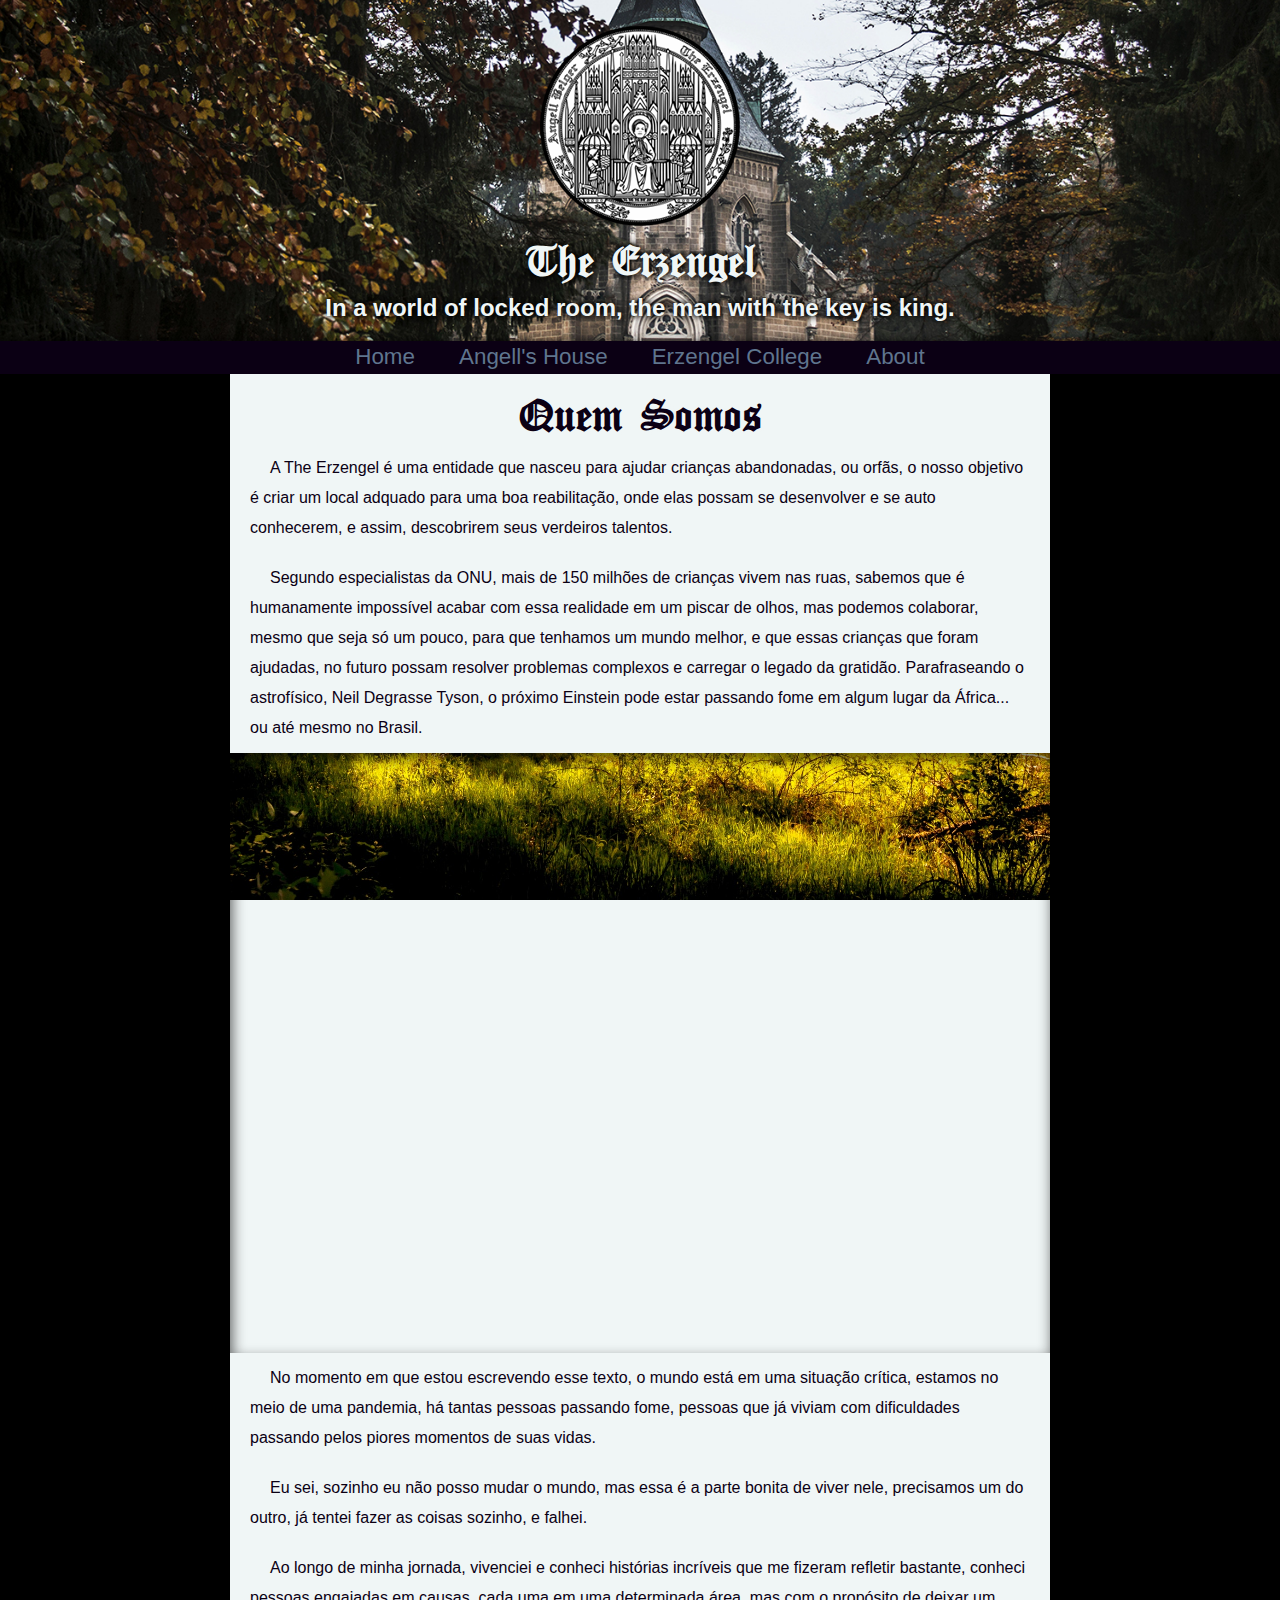
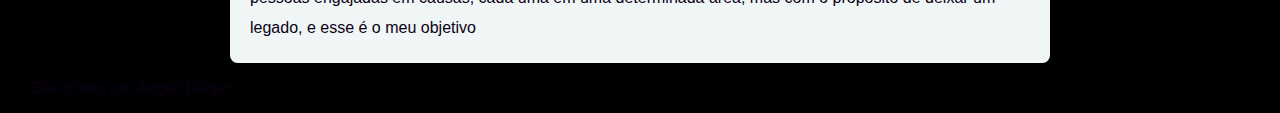
==== about.html @ 29985b0a "up" ====
<!DOCTYPE html>
<html lang="pt-br">
<head>
    <meta charset="UTF-8">
    <meta http-equiv="X-UA-Compatible" content="IE=edge">
    <meta name="viewport" content="width=device-width, initial-scale=1.0">
    <link rel="shortcut icon" href="ICO/favicon.ico" type="image/x-icon">
    <title>The Erzengel</title>
    <link rel="stylesheet" href="style.css">
</head>
<body>
    <header>
        <img src="image/Logo-The-Ezengel-200x200.png" alt="Erzengel">
        <h1>The Erzengel</h1>
        <h2>In a world of locked room, the man with the key is king.</h2>
    </header>
    <nav>
        <a href="index.html">Home</a>
        <a href="angellshouse.html">Angell's House</a>
        <a href="#">Erzengel College</a>
        <a href="#">About</a>
    </nav>
    <main>
        <h1>Quem Somos</h1>
        <p>A The Erzengel é uma entidade que nasceu para ajudar crianças abandonadas, ou orfãs, o nosso objetivo é criar um local adquado para uma boa reabilitação, onde elas possam se desenvolver e se auto conhecerem, e assim, descobrirem seus verdeiros talentos.</p>
        <p>Segundo especialistas da ONU, mais de 150 milhões de crianças vivem nas ruas, sabemos que é humanamente impossível acabar com essa realidade em um piscar de olhos, mas podemos colaborar, mesmo que seja só um pouco, para que tenhamos um mundo melhor, e que essas crianças que foram ajudadas, no futuro possam resolver problemas complexos e carregar o legado da gratidão. Parafraseando o astrofísico, Neil Degrasse Tyson, o próximo Einstein pode estar passando fome em algum lugar da África... ou até mesmo no Brasil.</p>
        <div class="img"></div>
        <p>No momento em que estou escrevendo esse texto, o mundo está em uma situação crítica, estamos no meio de uma pandemia, há tantas pessoas passando fome, pessoas que já viviam com dificuldades passando pelos piores momentos de suas vidas.</p>
        <p>Eu sei, sozinho eu não posso mudar o mundo, mas essa é a parte bonita de viver nele, precisamos um do outro, já tentei fazer as coisas sozinho, e falhei.</p>
        <p>Ao longo de minha jornada, vivenciei e conheci histórias incríveis que me fizeram refletir bastante, conheci pessoas engajadas em causas, cada uma em uma determinada área, mas com o propósito de deixar um legado, e esse é o meu objetivo</p>
    </main>
    <footer>
        <p>Site criado por Angell Belger</p>
    </footer>
</body>
</html>
---- style.css ----
@charset "UTF-8";

@font-face {
    font-family: "oldenglish";
    src: url(fonts/Old\ English\ Five.ttf);
}

/* ------- Generic ------- */

* {
    font-family: Arial, Helvetica, sans-serif;
    margin: 0cm;
    padding: 0cm;

}

:root {
    --colour01: #0B0014;
    --colour02: #5F758E;
    --colour03: #F0F6F6;
    --colour04: #88292f;
    --fontParao: Arial, Verdana, Helvetica, Sans-serif;
    --fontMain: "oldenglish", "Cursive"
}

/* ------- Generic ------- */



body {
    background-color: #000000;
    /* Foto de André Cook no Pexels */
}

header {
    background-image: url(image/angellshouse2.png);
    background-repeat: no-repeat;
    background-position: center center;
    background-size: cover;
    padding-top: 0.7cm;
    padding-bottom: 0.35cm;
    text-align: center;
}


nav {
    background-color: #0B0014;
    text-align: center;
    font-size: 1.4em;
    padding: 0.1cm 0cm 0.1cm 0cm;
    box-shadow: 3px 2px 11px;
}

nav > a {
    text-decoration: none;
    color: #5F758E;
    margin: 0.5cm;
}

main {
    background-color: var(--colour03);
    min-width: 300px;
    max-width: 800px;
    padding: 10px;
    margin: auto;
    border-radius: 0cm 0cm 0.2cm 0.2cm;
}

main > h1 {
    color: var(--colour01);
    text-shadow: 1px 1px 6px var(--colour03), 1px -1px 6px var(--colour03);
}

img.demonstration {
    width: 80%;
    display: block;
    margin: auto;
    padding: 20px 0px 20px 0px;
}

main > img {
    
}

h1 {
    font-family: var(--fontMain), Arial, Helvetica, sans-serif;
    color: var(--colour02);
    text-align: center;
}

header > h1 {
    color: var(--colour03);
    text-shadow: 1px 1px 6px #000000, 1px -1px 6px #000000;
}

h2 {
    color: var(--colour02);
    text-align: center;
    padding: 5px;
}

header > h2 {
    color: var(--colour03);
    text-shadow: 1px 1px 6px #000000, 1px -1px 6px #000000;
}

h3 {
    color: #5F758E;
    text-align: center;
}

p {
    color: #0B0014;
    text-indent: 20px;
    padding: 10px;
    line-height: 30px;
}

div.img {
    background-image: url(image/pexels-andré-cook-131723.jpg);
    background-size: cover;
    background-position: center center;
    background-attachment: fixed;
    box-shadow: inset 2px 6px 14px #000000a3;

    height: 600px;
    padding: 5px -10px 5px -10px;
    margin: 0px -10px 0px -10px;
}
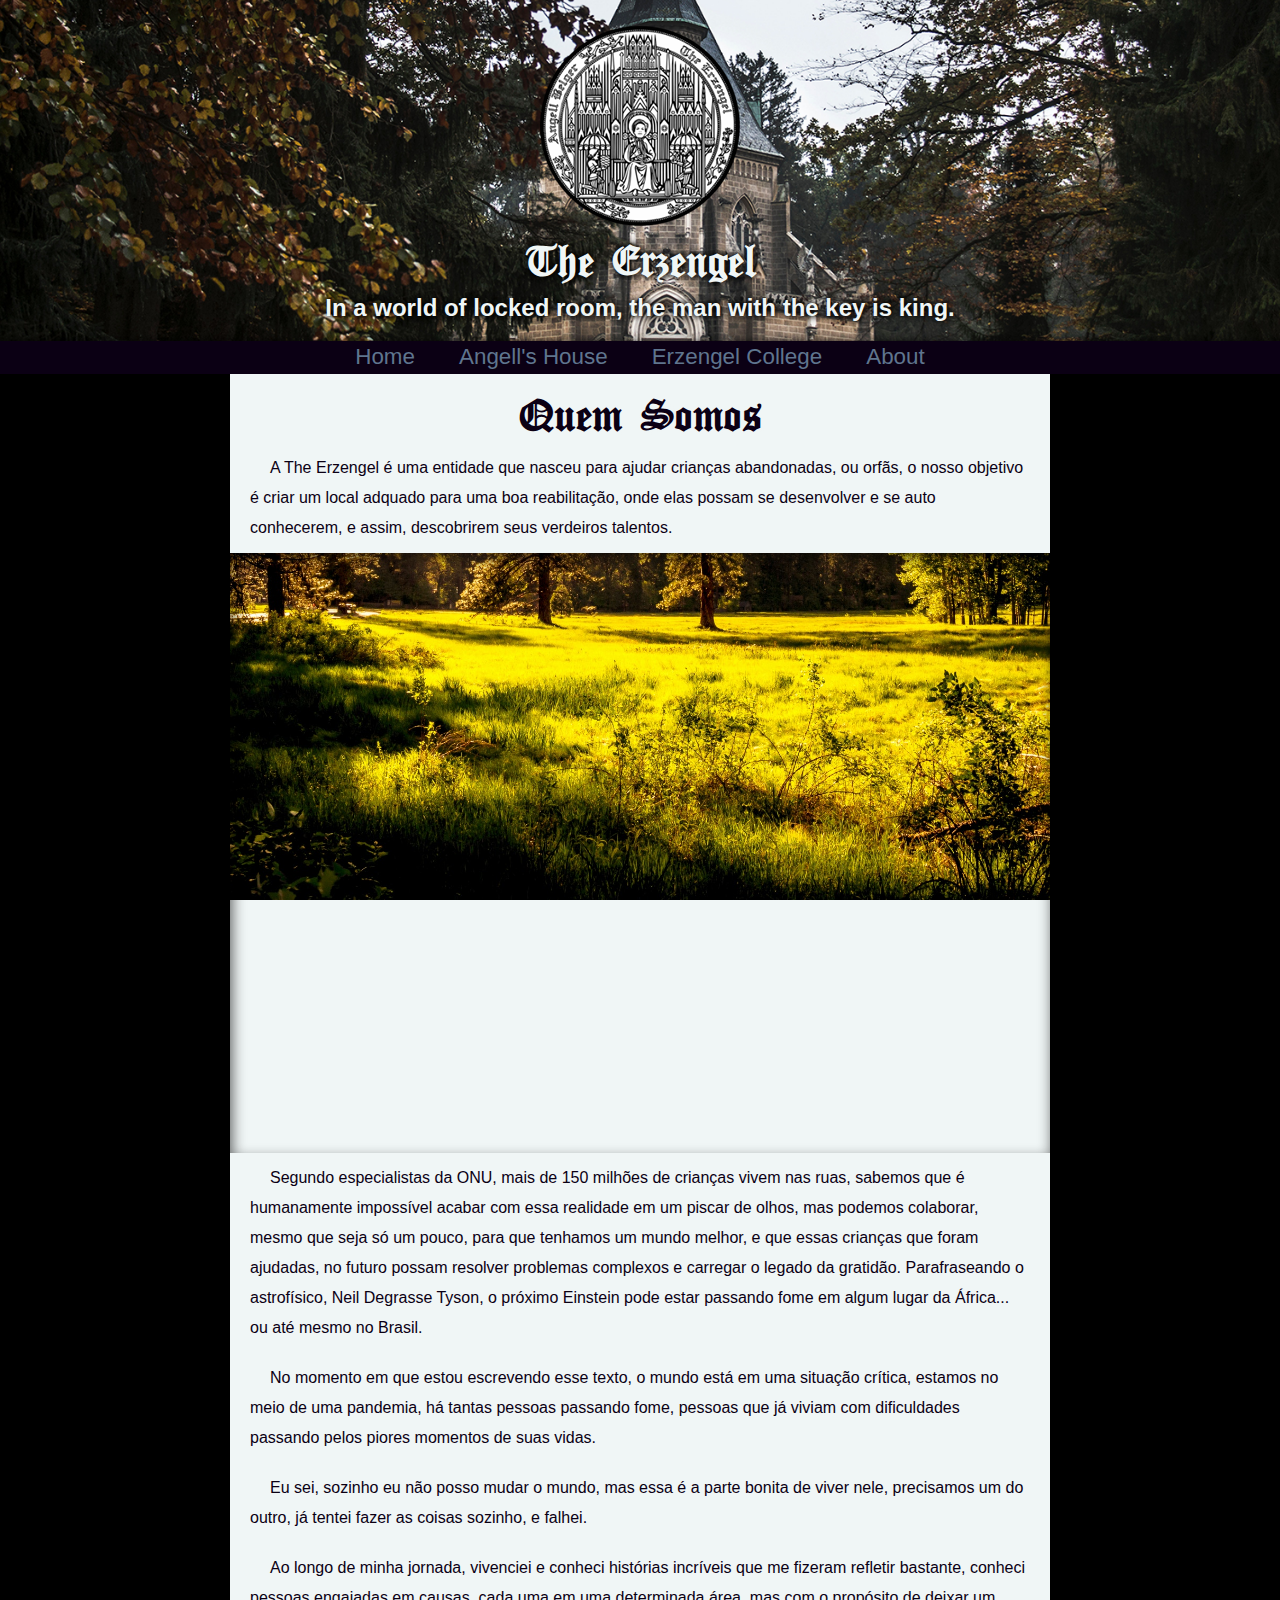
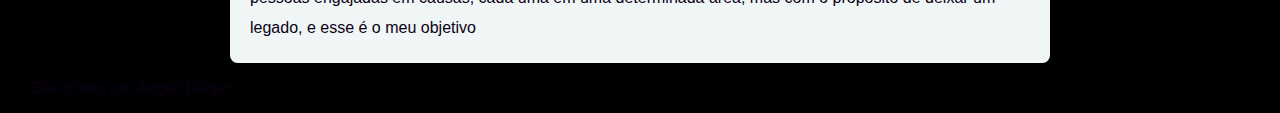
==== commit aeff4aaf: "Update about.html" ====
--- a/about.html
+++ b/about.html
@@ -23,8 +23,8 @@
     <main>
         <h1>Quem Somos</h1>
         <p>A The Erzengel é uma entidade que nasceu para ajudar crianças abandonadas, ou orfãs, o nosso objetivo é criar um local adquado para uma boa reabilitação, onde elas possam se desenvolver e se auto conhecerem, e assim, descobrirem seus verdeiros talentos.</p>
+        <div class="img"></div>
         <p>Segundo especialistas da ONU, mais de 150 milhões de crianças vivem nas ruas, sabemos que é humanamente impossível acabar com essa realidade em um piscar de olhos, mas podemos colaborar, mesmo que seja só um pouco, para que tenhamos um mundo melhor, e que essas crianças que foram ajudadas, no futuro possam resolver problemas complexos e carregar o legado da gratidão. Parafraseando o astrofísico, Neil Degrasse Tyson, o próximo Einstein pode estar passando fome em algum lugar da África... ou até mesmo no Brasil.</p>
-        <div class="img"></div>
         <p>No momento em que estou escrevendo esse texto, o mundo está em uma situação crítica, estamos no meio de uma pandemia, há tantas pessoas passando fome, pessoas que já viviam com dificuldades passando pelos piores momentos de suas vidas.</p>
         <p>Eu sei, sozinho eu não posso mudar o mundo, mas essa é a parte bonita de viver nele, precisamos um do outro, já tentei fazer as coisas sozinho, e falhei.</p>
         <p>Ao longo de minha jornada, vivenciei e conheci histórias incríveis que me fizeram refletir bastante, conheci pessoas engajadas em causas, cada uma em uma determinada área, mas com o propósito de deixar um legado, e esse é o meu objetivo</p>
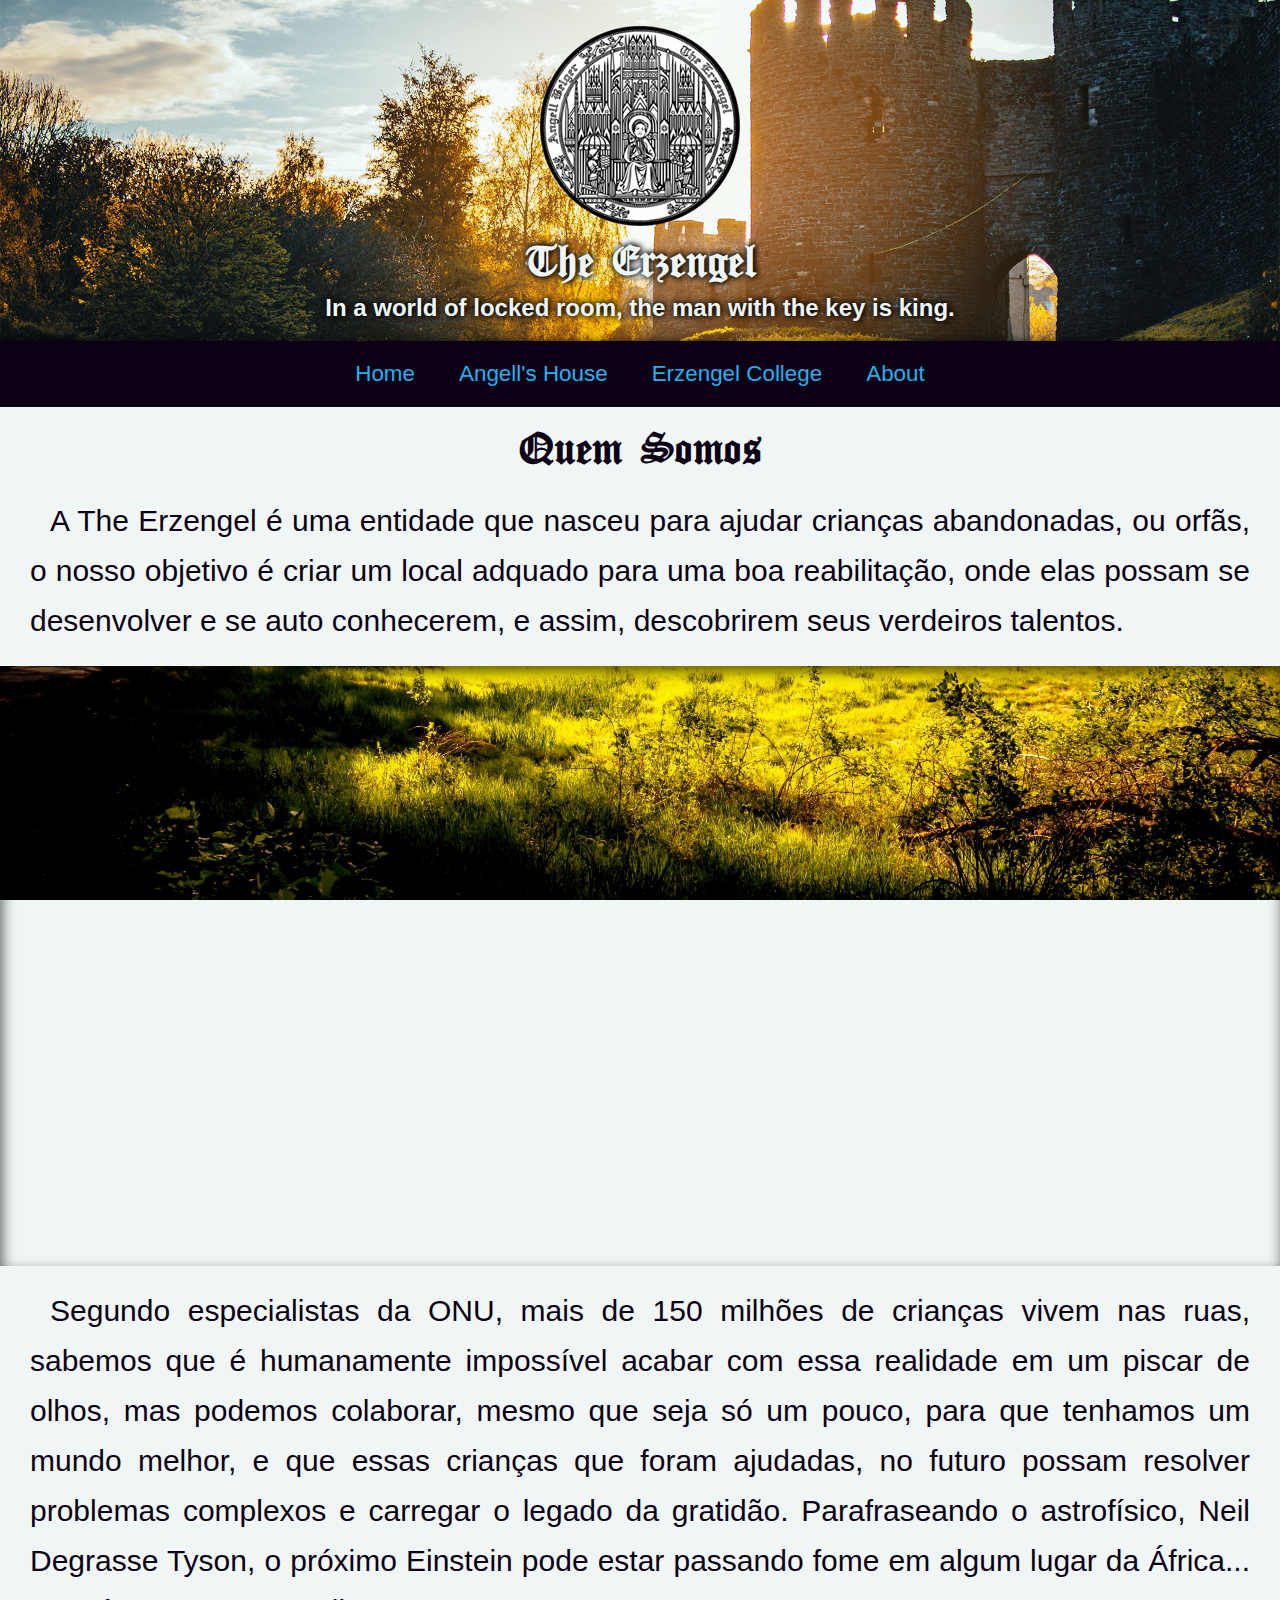
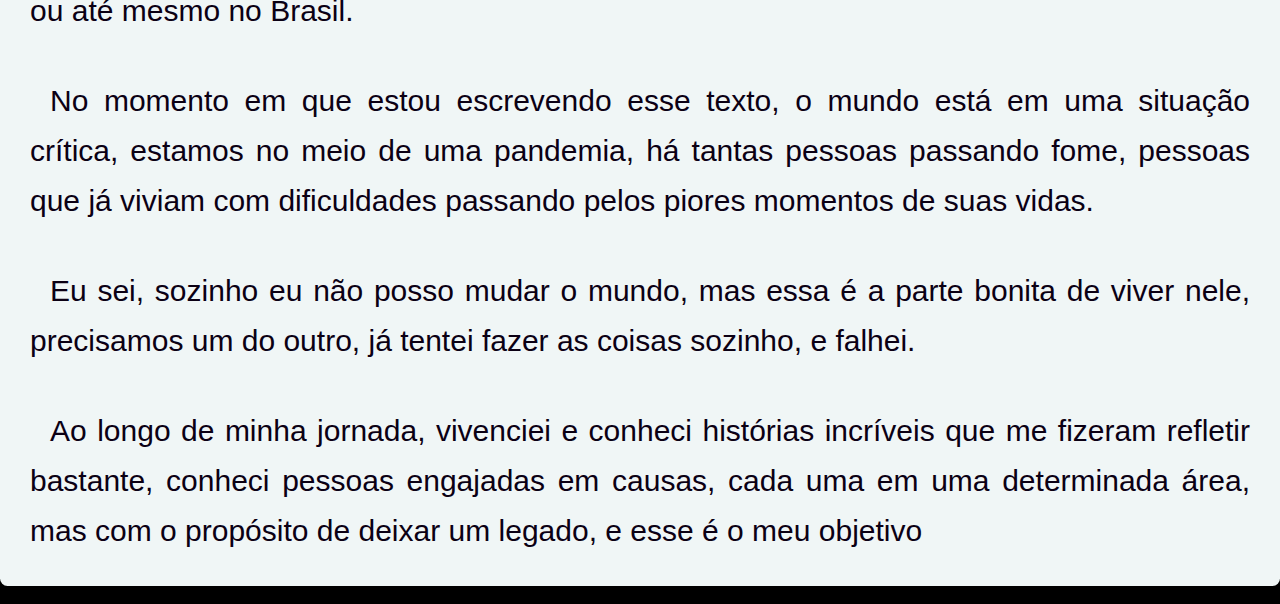
==== commit 5dabe5d0: "update" ====
--- a/about.html
+++ b/about.html
@@ -22,12 +22,12 @@
     </nav>
     <main>
         <h1>Quem Somos</h1>
-        <p>A The Erzengel é uma entidade que nasceu para ajudar crianças abandonadas, ou orfãs, o nosso objetivo é criar um local adquado para uma boa reabilitação, onde elas possam se desenvolver e se auto conhecerem, e assim, descobrirem seus verdeiros talentos.</p>
+        <p class="content">A The Erzengel é uma entidade que nasceu para ajudar crianças abandonadas, ou orfãs, o nosso objetivo é criar um local adquado para uma boa reabilitação, onde elas possam se desenvolver e se auto conhecerem, e assim, descobrirem seus verdeiros talentos.</p>
         <div class="img"></div>
-        <p>Segundo especialistas da ONU, mais de 150 milhões de crianças vivem nas ruas, sabemos que é humanamente impossível acabar com essa realidade em um piscar de olhos, mas podemos colaborar, mesmo que seja só um pouco, para que tenhamos um mundo melhor, e que essas crianças que foram ajudadas, no futuro possam resolver problemas complexos e carregar o legado da gratidão. Parafraseando o astrofísico, Neil Degrasse Tyson, o próximo Einstein pode estar passando fome em algum lugar da África... ou até mesmo no Brasil.</p>
-        <p>No momento em que estou escrevendo esse texto, o mundo está em uma situação crítica, estamos no meio de uma pandemia, há tantas pessoas passando fome, pessoas que já viviam com dificuldades passando pelos piores momentos de suas vidas.</p>
-        <p>Eu sei, sozinho eu não posso mudar o mundo, mas essa é a parte bonita de viver nele, precisamos um do outro, já tentei fazer as coisas sozinho, e falhei.</p>
-        <p>Ao longo de minha jornada, vivenciei e conheci histórias incríveis que me fizeram refletir bastante, conheci pessoas engajadas em causas, cada uma em uma determinada área, mas com o propósito de deixar um legado, e esse é o meu objetivo</p>
+        <p class="content">Segundo especialistas da ONU, mais de 150 milhões de crianças vivem nas ruas, sabemos que é humanamente impossível acabar com essa realidade em um piscar de olhos, mas podemos colaborar, mesmo que seja só um pouco, para que tenhamos um mundo melhor, e que essas crianças que foram ajudadas, no futuro possam resolver problemas complexos e carregar o legado da gratidão. Parafraseando o astrofísico, Neil Degrasse Tyson, o próximo Einstein pode estar passando fome em algum lugar da África... ou até mesmo no Brasil.</p>
+        <p class="content">No momento em que estou escrevendo esse texto, o mundo está em uma situação crítica, estamos no meio de uma pandemia, há tantas pessoas passando fome, pessoas que já viviam com dificuldades passando pelos piores momentos de suas vidas.</p>
+        <p class="content">Eu sei, sozinho eu não posso mudar o mundo, mas essa é a parte bonita de viver nele, precisamos um do outro, já tentei fazer as coisas sozinho, e falhei.</p>
+        <p class="content">Ao longo de minha jornada, vivenciei e conheci histórias incríveis que me fizeram refletir bastante, conheci pessoas engajadas em causas, cada uma em uma determinada área, mas com o propósito de deixar um legado, e esse é o meu objetivo</p>
     </main>
     <footer>
         <p>Site criado por Angell Belger</p>
--- a/style.css
+++ b/style.css
@@ -16,7 +16,7 @@
 
 :root {
     --colour01: #0B0014;
-    --colour02: #5F758E;
+    --colour02: #25B0F0;
     --colour03: #F0F6F6;
     --colour04: #88292f;
     --fontParao: Arial, Verdana, Helvetica, Sans-serif;
@@ -33,7 +33,7 @@
 }
 
 header {
-    background-image: url(image/angellshouse2.png);
+    background-image: url(image/header.jpg);
     background-repeat: no-repeat;
     background-position: center center;
     background-size: cover;
@@ -47,20 +47,20 @@
     background-color: #0B0014;
     text-align: center;
     font-size: 1.4em;
-    padding: 0.1cm 0cm 0.1cm 0cm;
+    padding: 20px 20px 20px 20px;
     box-shadow: 3px 2px 11px;
 }
 
 nav > a {
     text-decoration: none;
-    color: #5F758E;
+    color: var(--colour02);
     margin: 0.5cm;
 }
 
 main {
     background-color: var(--colour03);
     min-width: 300px;
-    max-width: 800px;
+    max-width: 1400px;
     padding: 10px;
     margin: auto;
     border-radius: 0cm 0cm 0.2cm 0.2cm;
@@ -105,15 +105,17 @@
 }
 
 h3 {
-    color: #5F758E;
+    color: var(--colour02);
     text-align: center;
 }
 
-p {
+p.content {
     color: #0B0014;
+    font-size: 30px;
+    text-align: justify;
     text-indent: 20px;
-    padding: 10px;
-    line-height: 30px;
+    padding: 20px;
+    line-height: 50px;
 }
 
 div.img {
